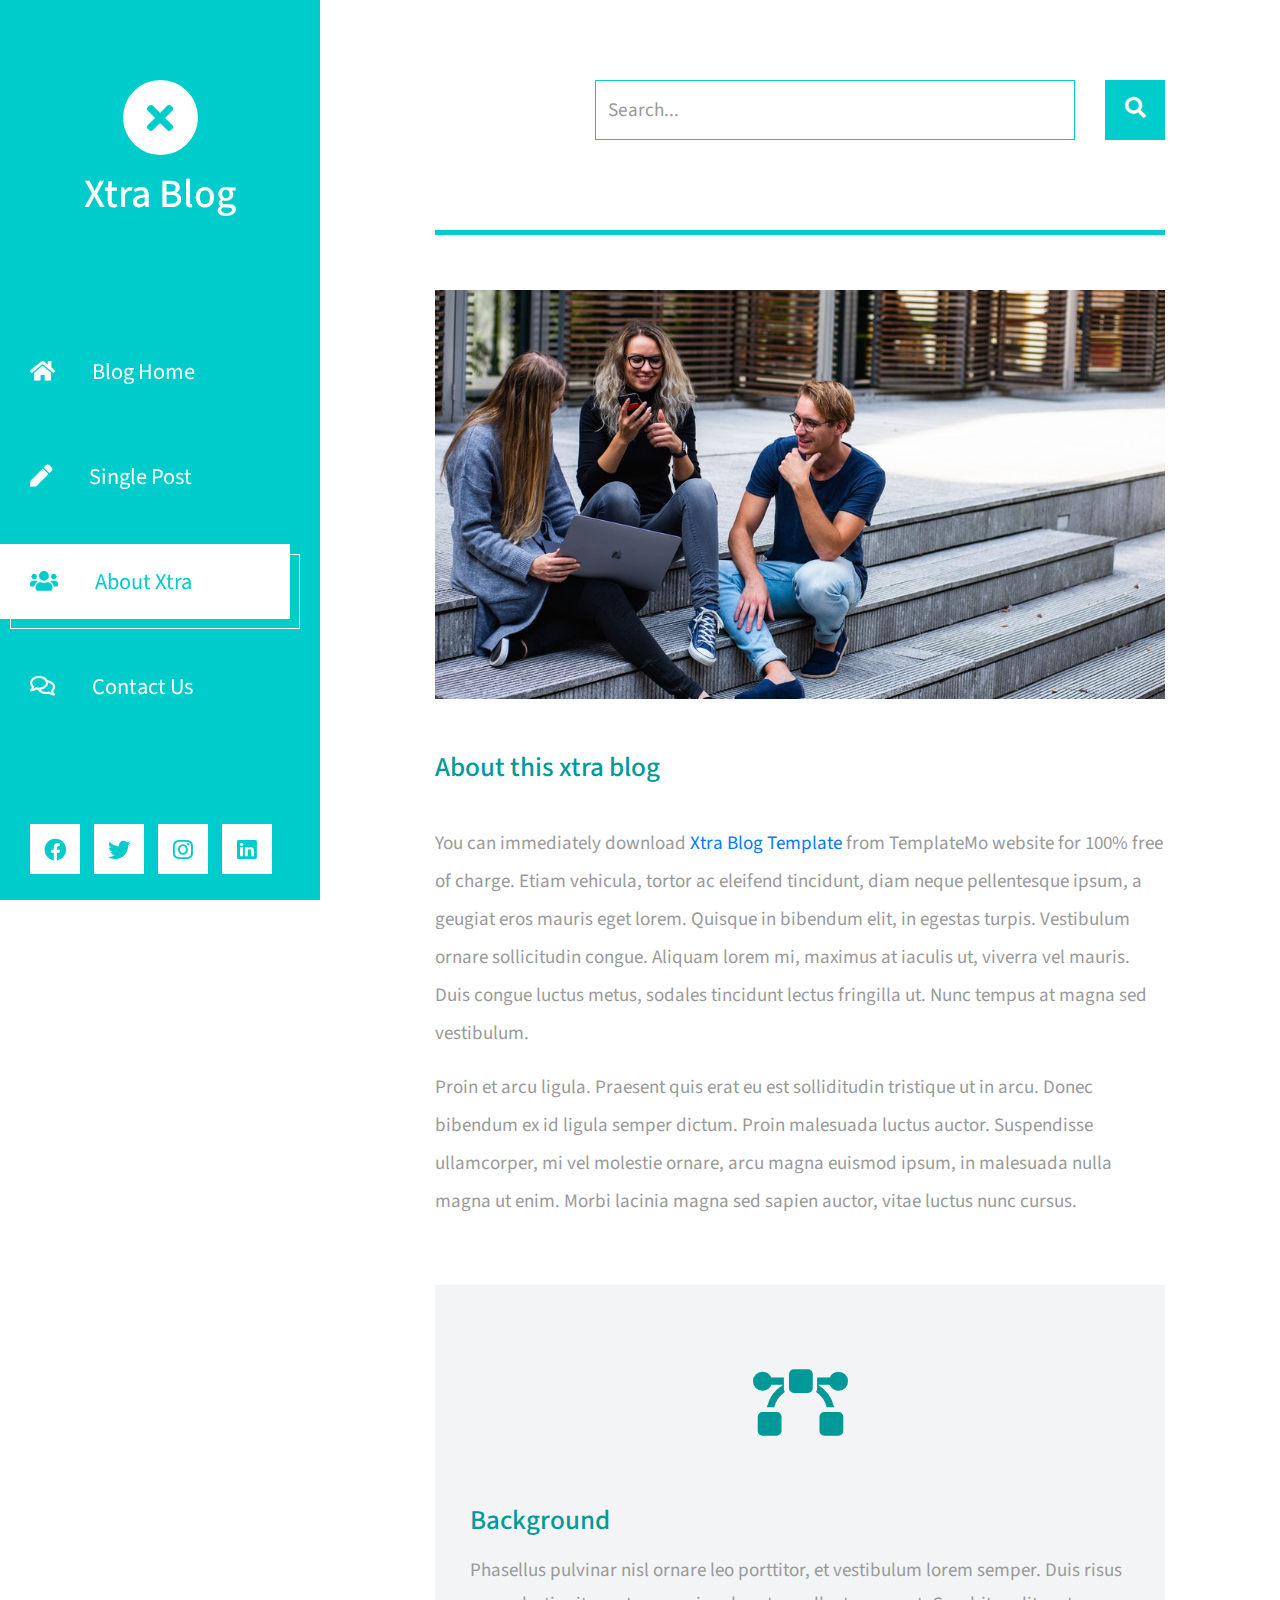
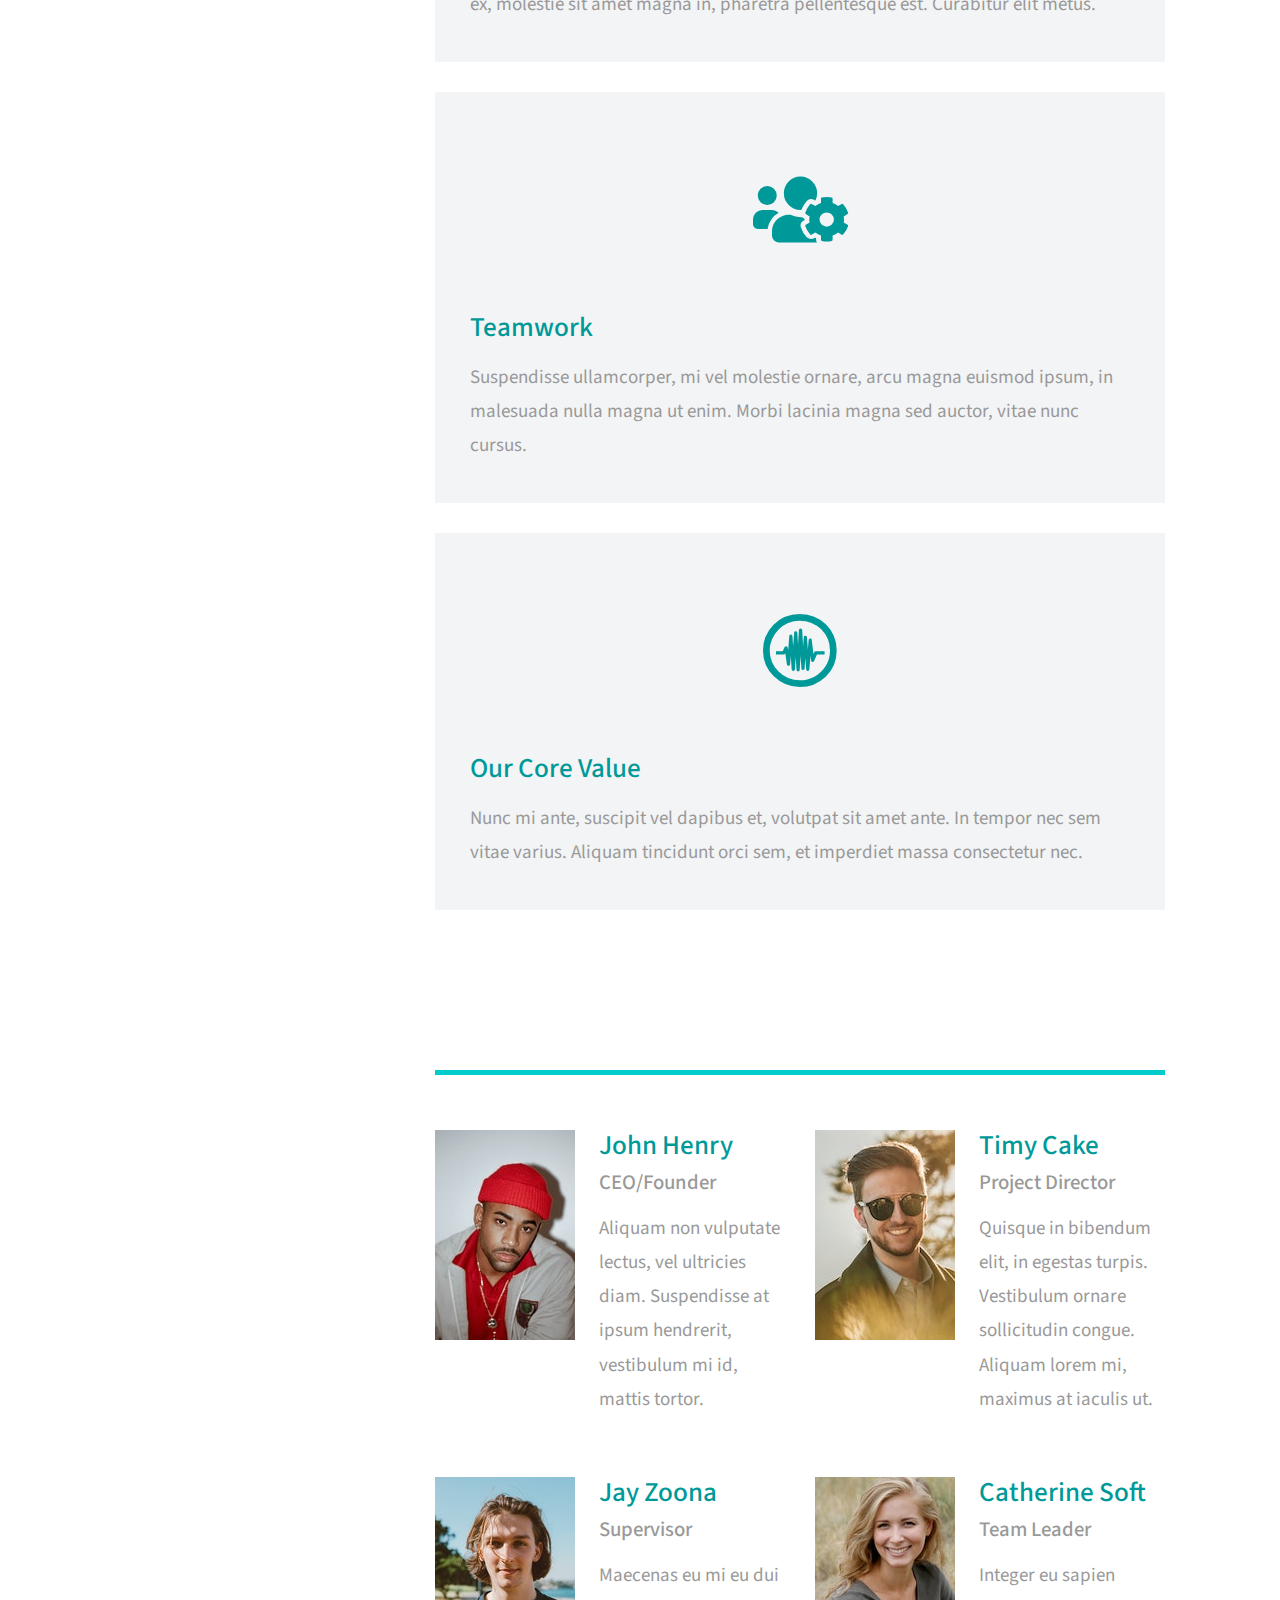
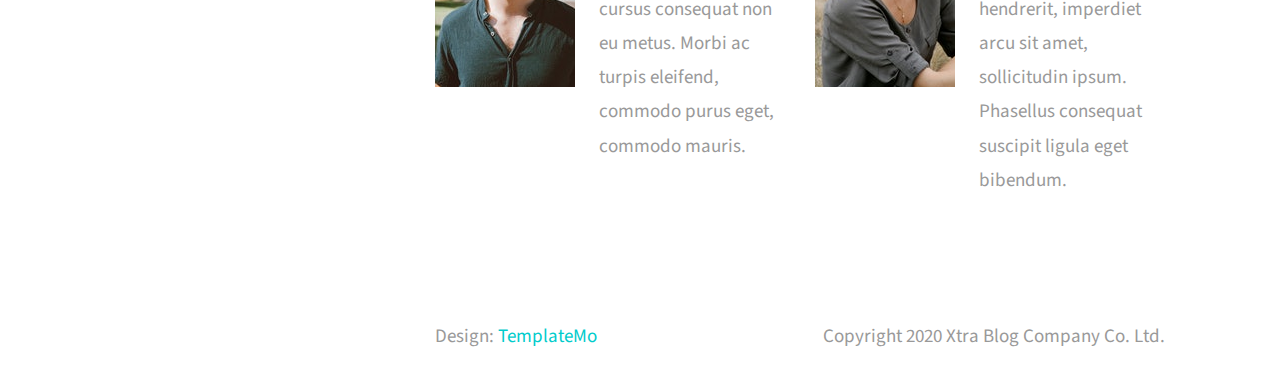
==== about.html @ 733cd5f7 "test site" ====
<!DOCTYPE html>
<html lang="en">
<head>
	<meta charset="UTF-8">
	<meta name="viewport" content="width=device-width, initial-scale=1.0">
	<title>Xtra Blog</title>
	<link rel="stylesheet" href="fontawesome/css/all.min.css"> <!-- https://fontawesome.com/ -->
	<link href="https://fonts.googleapis.com/css2?family=Source+Sans+Pro&display=swap" rel="stylesheet"> <!-- https://fonts.google.com/ -->
    <link href="css/bootstrap.min.css" rel="stylesheet">
    <link href="css/templatemo-xtra-blog.css" rel="stylesheet">
<!--
    
TemplateMo 553 Xtra Blog

https://templatemo.com/tm-553-xtra-blog

-->
</head>
<body>
	<header class="tm-header" id="tm-header">
        <div class="tm-header-wrapper">
            <button class="navbar-toggler" type="button" aria-label="Toggle navigation">
                <i class="fas fa-bars"></i>
            </button>
            <div class="tm-site-header">
                <div class="mb-3 mx-auto tm-site-logo"><i class="fas fa-times fa-2x"></i></div>            
                <h1 class="text-center">Xtra Blog</h1>
            </div>
            <nav class="tm-nav" id="tm-nav">            
                <ul>
                    <li class="tm-nav-item"><a href="index.html" class="tm-nav-link">
                        <i class="fas fa-home"></i>
                        Blog Home
                    </a></li>
                    <li class="tm-nav-item"><a href="post.html" class="tm-nav-link">
                        <i class="fas fa-pen"></i>
                        Single Post
                    </a></li>
                    <li class="tm-nav-item active"><a href="about.html" class="tm-nav-link">
                        <i class="fas fa-users"></i>
                        About Xtra
                    </a></li>
                    <li class="tm-nav-item"><a href="contact.html" class="tm-nav-link">
                        <i class="far fa-comments"></i>
                        Contact Us
                    </a></li>
                </ul>
            </nav>
            <div class="tm-mb-65">
                <a href="https://facebook.com" class="tm-social-link">
                    <i class="fab fa-facebook tm-social-icon"></i>
                </a>
                <a href="https://twitter.com" class="tm-social-link">
                    <i class="fab fa-twitter tm-social-icon"></i>
                </a>
                <a href="https://instagram.com" class="tm-social-link">
                    <i class="fab fa-instagram tm-social-icon"></i>
                </a>
                <a href="https://linkedin.com" class="tm-social-link">
                    <i class="fab fa-linkedin tm-social-icon"></i>
                </a>
            </div>
            <p class="tm-mb-80 pr-5 text-white">
                Xtra Blog is a multi-purpose HTML template from TemplateMo website. Left side is a sticky menu bar. Right side content will scroll up and down.
            </p>
        </div>
    </header>
    <div class="container-fluid">
        <main class="tm-main">
            <!-- Search form -->
            <div class="row tm-row">
                <div class="col-12">
                    <form method="GET" class="form-inline tm-mb-80 tm-search-form">                
                        <input class="form-control tm-search-input" name="query" type="text" placeholder="Search..." aria-label="Search">
                        <button class="tm-search-button" type="submit">
                            <i class="fas fa-search tm-search-icon" aria-hidden="true"></i>
                        </button>                                
                    </form>
                </div>                
            </div>            
            <div class="row tm-row tm-mb-45">
                <div class="col-12">
                    <hr class="tm-hr-primary tm-mb-55">
                    <img src="img/about-01.jpg" alt="Image" class="img-fluid">
                </div>
            </div>
            <div class="row tm-row tm-mb-40">
                <div class="col-12">                    
                    <div class="mb-4">
                        <h2 class="pt-2 tm-mb-40 tm-color-primary tm-post-title">About this xtra blog</h2>
                        <p>
                            You can immediately download 
                                <a rel="nofollow" href="https://templatemo.com/tm-553-xtra-blog" target="_blank">Xtra Blog Template</a> 
                                from TemplateMo website for 100% free of charge. Etiam vehicula, tortor ac eleifend tincidunt, diam neque pellentesque ipsum, 
                                a geugiat eros mauris eget lorem. Quisque in
                            bibendum elit, in egestas turpis. Vestibulum ornare sollicitudin congue. Aliquam lorem mi, maximus at iaculis ut, viverra vel
                            mauris. Duis congue luctus metus, sodales tincidunt lectus fringilla ut. Nunc tempus at magna sed vestibulum.
                        </p>
                        <p>
                            Proin et arcu ligula. Praesent quis erat eu est solliditudin tristique ut in arcu. Donec bibendum ex id ligula semper dictum.
                            Proin malesuada luctus auctor. Suspendisse ullamcorper, mi vel molestie ornare, arcu magna euismod ipsum, in
                            malesuada nulla magna ut enim. Morbi lacinia magna sed sapien auctor, vitae luctus nunc cursus.
                        </p>                            
                    </div>                    
                </div>
            </div>
            <div class="row tm-row tm-mb-120">
                <div class="col-lg-4 tm-about-col">
                    <div class="tm-bg-gray tm-about-pad">
                        <div class="text-center tm-mt-40 tm-mb-60">
                            <i class="fas fa-bezier-curve fa-4x tm-color-primary"></i>                            
                        </div>                        
                        <h2 class="mb-3 tm-color-primary tm-post-title">Background</h2>
                        <p class="mb-0 tm-line-height-short">
                            Phasellus pulvinar nisl ornare leo porttitor, et vestibulum lorem semper. 
                            Duis risus ex, molestie sit amet magna in,
                            pharetra pellentesque est. Curabitur elit metus.
                        </p>
                    </div>
                </div>
                <div class="col-lg-4 tm-about-col">
                    <div class="tm-bg-gray tm-about-pad">
                        <div class="text-center tm-mt-40 tm-mb-60">
                            <i class="fas fa-users-cog fa-4x tm-color-primary"></i>                            
                        </div>                        
                        <h2 class="mb-3 tm-color-primary tm-post-title">Teamwork</h2>
                        <p class="mb-0 tm-line-height-short">
                            Suspendisse ullamcorper, mi vel molestie ornare, arcu magna euismod ipsum, in malesuada nulla magna ut enim. 
                            Morbi lacinia magna sed auctor, vitae nunc cursus.
                        </p>
                    </div>
                </div>
                <div class="col-lg-4 tm-about-col">
                    <div class="tm-bg-gray tm-about-pad">
                        <div class="text-center tm-mt-40 tm-mb-60">
                            <i class="fab fa-creative-commons-sampling fa-4x tm-color-primary"></i>                            
                        </div>                        
                        <h2 class="mb-3 tm-color-primary tm-post-title">Our Core Value</h2>
                        <p class="mb-0 tm-line-height-short">
                            Nunc mi ante, suscipit vel dapibus et, volutpat sit amet ante. In tempor nec sem vitae varius. Aliquam tincidunt orci sem, et imperdiet massa consectetur nec.
                        </p>
                    </div>
                </div>
            </div>            
            <div class="row tm-row tm-mb-60">
                <div class="col-12">
                    <hr class="tm-hr-primary  tm-mb-55">
                </div>                
                <div class="col-lg-6 tm-mb-60 tm-person-col">
                    <div class="media tm-person">
                        <img src="img/about-02.jpg" alt="Image" class="img-fluid mr-4">
                        <div class="media-body">
                            <h2 class="tm-color-primary tm-post-title mb-2">John Henry</h2>
                            <h3 class="tm-h3 mb-3">CEO/Founder</h3>
                            <p class="mb-0 tm-line-height-short">
                                Aliquam non vulputate lectus, vel ultricies diam. Suspendisse at ipsum
                                hendrerit, vestibulum mi id, mattis tortor.
                            </p>
                        </div>
                    </div>
                </div>
                <div class="col-lg-6 tm-mb-60 tm-person-col">
                    <div class="media tm-person">
                        <img src="img/about-03.jpg" alt="Image" class="img-fluid mr-4">
                        <div class="media-body">
                            <h2 class="tm-color-primary tm-post-title mb-2">Timy Cake</h2>
                            <h3 class="tm-h3 mb-3">Project Director</h3>
                            <p class="mb-0 tm-line-height-short">
                                Quisque in bibendum elit, in egestas turpis. Vestibulum ornare sollicitudin congue. 
                                Aliquam lorem mi, maximus at iaculis ut.
                            </p>
                        </div>
                    </div>
                </div>
                <div class="col-lg-6 tm-mb-60 tm-person-col">
                    <div class="media tm-person">
                        <img src="img/about-04.jpg" alt="Image" class="img-fluid mr-4">
                        <div class="media-body">
                            <h2 class="tm-color-primary tm-post-title mb-2">Jay Zoona</h2>
                            <h3 class="tm-h3 mb-3">Supervisor</h3>
                            <p class="mb-0 tm-line-height-short">
                                Maecenas eu mi eu dui cursus consequat non eu metus. Morbi ac
                                turpis eleifend, commodo purus eget, commodo mauris.
                            </p>
                        </div>
                    </div>
                </div>
                <div class="col-lg-6 tm-mb-60 tm-person-col">
                    <div class="media tm-person">
                        <img src="img/about-05.jpg" alt="Image" class="img-fluid mr-4">
                        <div class="media-body">
                            <h2 class="tm-color-primary tm-post-title mb-2">Catherine Soft</h2>
                            <h3 class="tm-h3 mb-3">Team Leader</h3>
                            <p class="mb-0 tm-line-height-short">
                                Integer eu sapien hendrerit,
                                imperdiet arcu sit amet, sollicitudin ipsum.
                                Phasellus consequat suscipit ligula eget bibendum.
                            </p>
                        </div>
                    </div>
                </div>
            </div>        
            <footer class="row tm-row">
                <div class="col-md-6 col-12 tm-color-gray">
                    Design: <a rel="nofollow" target="_parent" href="https://templatemo.com" class="tm-external-link">TemplateMo</a>
                </div>
                <div class="col-md-6 col-12 tm-color-gray tm-copyright">
                    Copyright 2020 Xtra Blog Company Co. Ltd.
                </div>
            </footer>
        </main>
    </div>
    <script src="js/jquery.min.js"></script>
    <script src="js/templatemo-script.js"></script>
</body>
</html>
---- css/templatemo-xtra-blog.css ----
/*

TemplateMo 553 Xtra Blog

https://templatemo.com/tm-553-xtra-blog

*/

html { overflow-x: hidden; }

body {
    margin: 0;
    padding: 0;
    font-family: 'Source Sans Pro', sans-serif;
    font-size: 19px;
    line-height: 2em;
    overflow-x: hidden;
}

p, span { color: #999; }
hr { 
    border-top-color: #CCC; 
    margin-top: 10px;
    margin-bottom: 10px;
}
.form-control::-webkit-input-placeholder { color: #999; }  
.form-control:-ms-input-placeholder { color: #999; }  
.form-control::placeholder { color: #999; }

.tm-header {
    background-color: #0CC;
    color: white;
    
    position: fixed;
    top: 0;
    left: 0;
    bottom: 0;
    z-index: 100;
    width: 400px;
    overflow-y: visible;     
}

.tm-header-wrapper {
    overflow-y: scroll;
    scrollbar-width: none;
    -ms-overflow-style: none;
    padding: 30px;
    width: 100%;
    height: 100%; 
}

.tm-header-wrapper::-webkit-scrollbar {
    width: 0;
    height: 0;
}

.tm-site-header {
    margin-top: 50px;
    margin-bottom: 115px;
}

.tm-site-logo {
    width: 75px;
    height: 75px;
    border-radius: 50%;
    background-color: white;    
    display: flex;
    align-items: center;
    justify-content: center;
}

.tm-site-logo i { color: #0CC; }

.tm-main {
    margin-left: 400px;
    padding: 80px 100px 25px;
}

.tm-post { max-width: 470px; }

.tm-row {
    max-width: 980px;
    justify-content: space-between;
}

.tm-nav { margin-bottom: 100px; }

.tm-nav-item {
    list-style: none;
    margin-bottom: 30px;
}

.tm-nav-link {
    color: white;
    background-color: transparent;
    height: 75px;
    width: 100%;
    max-width: 300px;    
    display: flex;
    align-items: center;
    font-size: 1.4rem;
    padding: 30px;
}

.tm-nav-item:hover .tm-nav-link,
.tm-nav-item.active .tm-nav-link
 {
    color: #0CC;
    background-color: white;
    text-decoration: none;
}

.tm-nav ul { position: relative; }

.tm-nav-item:hover:after,
.tm-nav-item.active:after {
    content: '';
    width: 100%;
    max-width: 300px;    
    height: 75px;
    display: block;
    border: 1px solid white;
    margin-left: 10px;
    margin-top: -65px;
    position: absolute;
    z-index: -1000;
}

.tm-nav-link i { margin-right: 37px; }

ul { 
    margin: 0; 
    padding: 0;
}

.tm-nav { margin-left: -30px; }

.tm-social-link {
    display: inline-block;
    background-color: white;    
    font-size: 1.4rem;
    width: 50px;
    height: 50px;
    text-align: center;
    padding-top: 8px; 
    margin-right: 15px;   
    margin-bottom: 15px;
}

.tm-social-icon { 
    color: #0CC;    
    transition: all 0.3s ease;
}

.tm-social-link:hover .tm-social-icon.fa-facebook { color: #3b5998; }
.tm-social-link:hover .tm-social-icon.fa-twitter { color: #00acee; }
.tm-social-link:hover .tm-social-icon.fa-instagram { color: #3f729b; }
.tm-social-link:hover .tm-social-icon.fa-linkedin { color: #0e76a8; }
.navbar-toggler { display: none; }

.tm-search-form {
    display: flex;
    align-items: center;
    justify-content: flex-end;
}

.form-inline .form-control.tm-search-input {
    display: block;
    height: 60px;
    width: 480px;
    margin-right: 30px;
    border-radius: 0;
    border-color: #0CC;
    font-size: 1.2rem;
}

.tm-search-button {
    width: 60px;
    height: 60px;
    border: none;
    background-color: #0CC;
    transition: all 0.3s ease;
}

.tm-search-button:hover { background-color: #09b6b6; }

.tm-search-icon {
    color: white;
    font-size: 1.3rem;
}

.tm-post-link {
    display: block;
    position: relative;
	cursor: pointer;
}

.tm-post-link-inner {
    overflow: hidden;
    background: #3085a3;
}

.tm-post-link img {
    position: relative;
	display: block;
	min-height: 100%;
	max-width: 100%;
	opacity: 0.8;
}

.effect-lily img {
	max-width: none;
	width: -webkit-calc(100% + 50px);
	width: calc(100% + 50px);
	opacity: 0.7;
	-webkit-transition: opacity 0.35s, -webkit-transform 0.35s;
	transition: opacity 0.35s, transform 0.35s;
	-webkit-transform: translate3d(-40px,0, 0);
	transform: translate3d(-40px,0,0);
}

.effect-lily:hover img { opacity: 1; }

.effect-lily:hover img {
    -webkit-transform: translate3d(0,0,0);
	transform: translate3d(0,0,0);
}

.tm-post { margin-bottom: 75px; }

.tm-new-badge {
    top: 25px;
    right: -10px;
    background-color: #0CC;
    color: white;
    padding: 5px 20px;
}

.tm-post-title {
    font-size: 1.7rem;
    transition: all 0.3s ease;
}

.tm-h3 {
    font-size: 1.3rem;
    color: #999;
}

.tm-post-link:hover .tm-post-title { color: #0CC; }

.tm-btn {
    display: inline-block;
    border-radius: 5px;
    font-size: 1.3rem;
    transition: all 0.3s ease;
}

.tm-btn-primary {    
    background-color: #0CC;
    color: white;  
    padding: 8px 43px;
    border: none;
}

.tm-btn-small { padding: 8px 33px; }

.tm-btn-primary:hover {
    background-color: #09b6b6;
    color: white;
}

.tm-paging-nav ul li {
    list-style: none;
    display: inline-block;
    margin-right: 10px;
}

.tm-paging-nav ul li:last-child { margin-right: 0; }

.tm-paging-link {
    background-color: #F0F0F0;
    color: #999;
    width: 50px;
    height: 50px;
    display: flex;
    align-items: center;
    justify-content: center;    
}

.tm-paging-item .tm-paging-link:hover,
.tm-paging-item.active .tm-paging-link {
    background-color: #0CC;
    color: white;
}

.tm-btn.disabled {
    background-color: #F0F0F0;
    color: #999;
    cursor: not-allowed;
}

.tm-external-link { color: #0CC; }
.tm-external-link:hover { color: #09b6b6; }

.tm-paging-wrapper {
    display: flex;
    justify-content: flex-end;
    align-items: center;
}

.tm-prev-next-wrapper,
.tm-paging-wrapper {
    flex: 0 0 50%;
    max-width: 50%;
    padding-left: 15px;
    padding-right: 15px;
}

.tm-copyright { text-align: right; }

/* Single Post page */
hr.tm-hr-primary { border-top: 5px solid #0CC; }

video {
    width: 100%;
    height: auto;
}

.tm-comment {
    display: flex;
    align-items: flex-start;
}

.tm-comment-figure {
    margin-top: 10px;
    margin-right: 30px;
}

.tm-comment-reply { padding-left: 37px; }

.form-control {
    height: 45px;
    border-color: #0CC;
    border-radius: 0;
}

.tm-comment-form { max-width: 360px; }
.tm-category-list { list-style-type: none; }
figure { margin: 0; }
figcaption { line-height: 1.4; }

.tm-post-full { max-width: 600px; }

.tm-post-sidebar {
    max-width: 280px;
    margin-left: auto;
    margin-right: 0;
}

.tm-pt-20 { padding-top: 20px; }
.tm-pt-30 { padding-top: 30px; }
.tm-pt-45 { padding-top: 45px; }
.tm-pt-60 { padding-top: 60px; }
.tm-mb-40 { margin-bottom: 40px; }
.tm-mb-45 { margin-bottom: 45px; }
.tm-mb-55 { margin-bottom: 55px; }
.tm-mb-60 { margin-bottom: 60px; }
.tm-mb-65 { margin-bottom: 65px; }
.tm-mb-75 { margin-bottom: 75px; }
.tm-mb-80 { margin-bottom: 80px; }
.tm-mb-120 { margin-bottom: 120px; }
.tm-mt-40 { margin-top: 40px; }
.tm-mt-100 { margin-top: 100px; }
.tm-mr-20 { margin-right: 20px; }
.tm-color-primary, span.tm-color-primary { color: #099; }
a.tm-color-gray, .tm-color-gray { color: #999; }
a.tm-color-gray:hover { color: #099; }
.tm-bg-gray { background-color: #F3F4F5; }
button:focus { outline: none; }
a:hover { 
    text-decoration: none; 
    color: #048c8c;
}

a:hover figcaption { color: #056767; }
.img-thumbnail { max-width: none; }
.tm-about-pad { padding: 40px 35px; }
.tm-person { max-width: 430px; }
.tm-line-height-short { line-height: 1.8; }

.gmap_canvas {
    overflow:hidden;
    background:none!important;
    height:477px;
    width:100%;
}

.tm-social-links li { 
    list-style: none; 
    display: inline-block;
}

.tm-social-links li a {
    display: block;
    color: white;
    background-color: #0CC;
    width: 45px;
    height: 45px;    
    margin-right: 15px;    
}

.tm-social-links li a i { transition: all 0.3s ease; }
.tm-social-links li a:hover i.fa-facebook { color: #3b5998; }
.tm-social-links li a:hover i.fa-twitter { color: #00acee; }
.tm-social-links li a:hover i.fa-youtube { color: #c4302b; }
.tm-social-links li a:hover i.fa-instagram { color: #3f729b; }

.tm-contact-right { padding-left: 55px; }
.tm-contact-form { max-width: 488px; }

.tm-contact-form input,
.tm-contact-form textarea {
    max-width: 360px;
}

.tm-contact-form label { font-size: 1.4rem; }
.tm-contact-form .form-group { display: flex; }

@media (max-width: 1540px) {
    .tm-header { width: 320px; }

    .tm-main {
        margin-left: 320px;
        width: calc(100% - 320px);
    }
}

@media (max-width: 1300px) {
    .tm-about-col {
        flex: 0 0 100%;
        max-width: 100%;
        margin-bottom: 30px;
    }
}

@media (max-width: 1288px) {
    .tm-social-link { margin-right: 10px; }
}

@media (max-width: 1199px) {
    .tm-post-sidebar { max-width: 440px; }
    .form-inline .form-control.tm-search-input { width: 420px; }
}

@media (max-width: 1086px) {
    .form-inline .form-control.tm-search-input {
        width: 80%;
        margin-right: 15px;
    }
}

/* Hide sidebar */
@media (max-width: 991px) {
    .tm-header {
        width: 320px;
        left: -320px;        
        transition: all 0.3s ease;
    }

    .tm-header.show { left: 0; }
    .tm-header-wrapper { padding: 15px; }

    .navbar-toggler {
        display: block;
        position: fixed;
        left: 0;
        top: 0;
        background-color: rgba(56, 204, 204, 0.75);
        color: white;
        padding: 10px 15px;
        transition: all 0.3s ease;
        border-radius: 0;
        top: 5px;
    }

    .tm-header.show .navbar-toggler { left: 320px; }

    .tm-main {
        margin-left: 0;
        padding: 50px 40px;
        width: 100%;
    }

    .tm-post-sidebar {
        margin-left: 0;
        margin-right: auto;
    }

    .tm-person-col { width: 50%; }
    .tm-person { flex-direction: row; }

    .tm-contact-left {
        flex: 0 0 58.333333%;
        max-width: 58.333333%;
    }

    .tm-contact-right {
        flex: 0 0 41.666667%;
        max-width: 41.666667%;
    }

    .tm-post-full { max-width: none; }
}

@media (max-width: 767px) {
    .form-inline .form-control.tm-search-input {
        width: 70%;
        max-width: 375px;
        margin-right: 15px;
    }

    .tm-search-form { justify-content: flex-start; }
    .tm-main { padding: 60px 10px; }

    .tm-prev-next-wrapper,
    .tm-paging-wrapper {
        flex: 0 0 100%;
        max-width: 100%;
    }

    .tm-paging-wrapper { 
        margin-top: 50px; 
        justify-content: flex-start;
    }

    .tm-copyright { text-align: left; }
}

@media (max-width: 1199px) and (min-width: 992px) {
    .tm-person-col,
    .tm-contact-left,
    .tm-contact-right {
        flex: 0 0 100%;
        max-width: 100%;
    }

    .tm-contact-right { padding-left: 15px; }

    .tm-post-col,
    .tm-aside-col {
        flex: 0 0 100%;
        max-width: 100%;
    }

    .tm-post-sidebar {
        margin-left: 0;
        margin-right: auto;
    }
}

@media (max-width: 709px) {
    .tm-person-col { width: 100%; }
}

@media (max-width: 991px) and (min-width: 826px) {
    .tm-about-col {
        flex: 0 0 33.3333%;
        max-width: 33.3333%;
    }

    .tm-person { flex-direction: row; }
}

@media (max-width: 630px) {
    .tm-contact-left,
    .tm-contact-right {
        flex: 0 0 100%;
        max-width: 100%;
    }

    .tm-contact-right { padding-left: 15px; }
}

@media (max-width: 575px) {
    .tm-contact-form input, 
    .tm-contact-form textarea {
        max-width: 100%;
    }
}

@media (max-width: 480px) {
    .tm-person-col { width: 100%; }
    .tm-person { flex-direction: row; }
}

@media (max-width: 380px) {
    .tm-person img { max-width: 120px; }
}
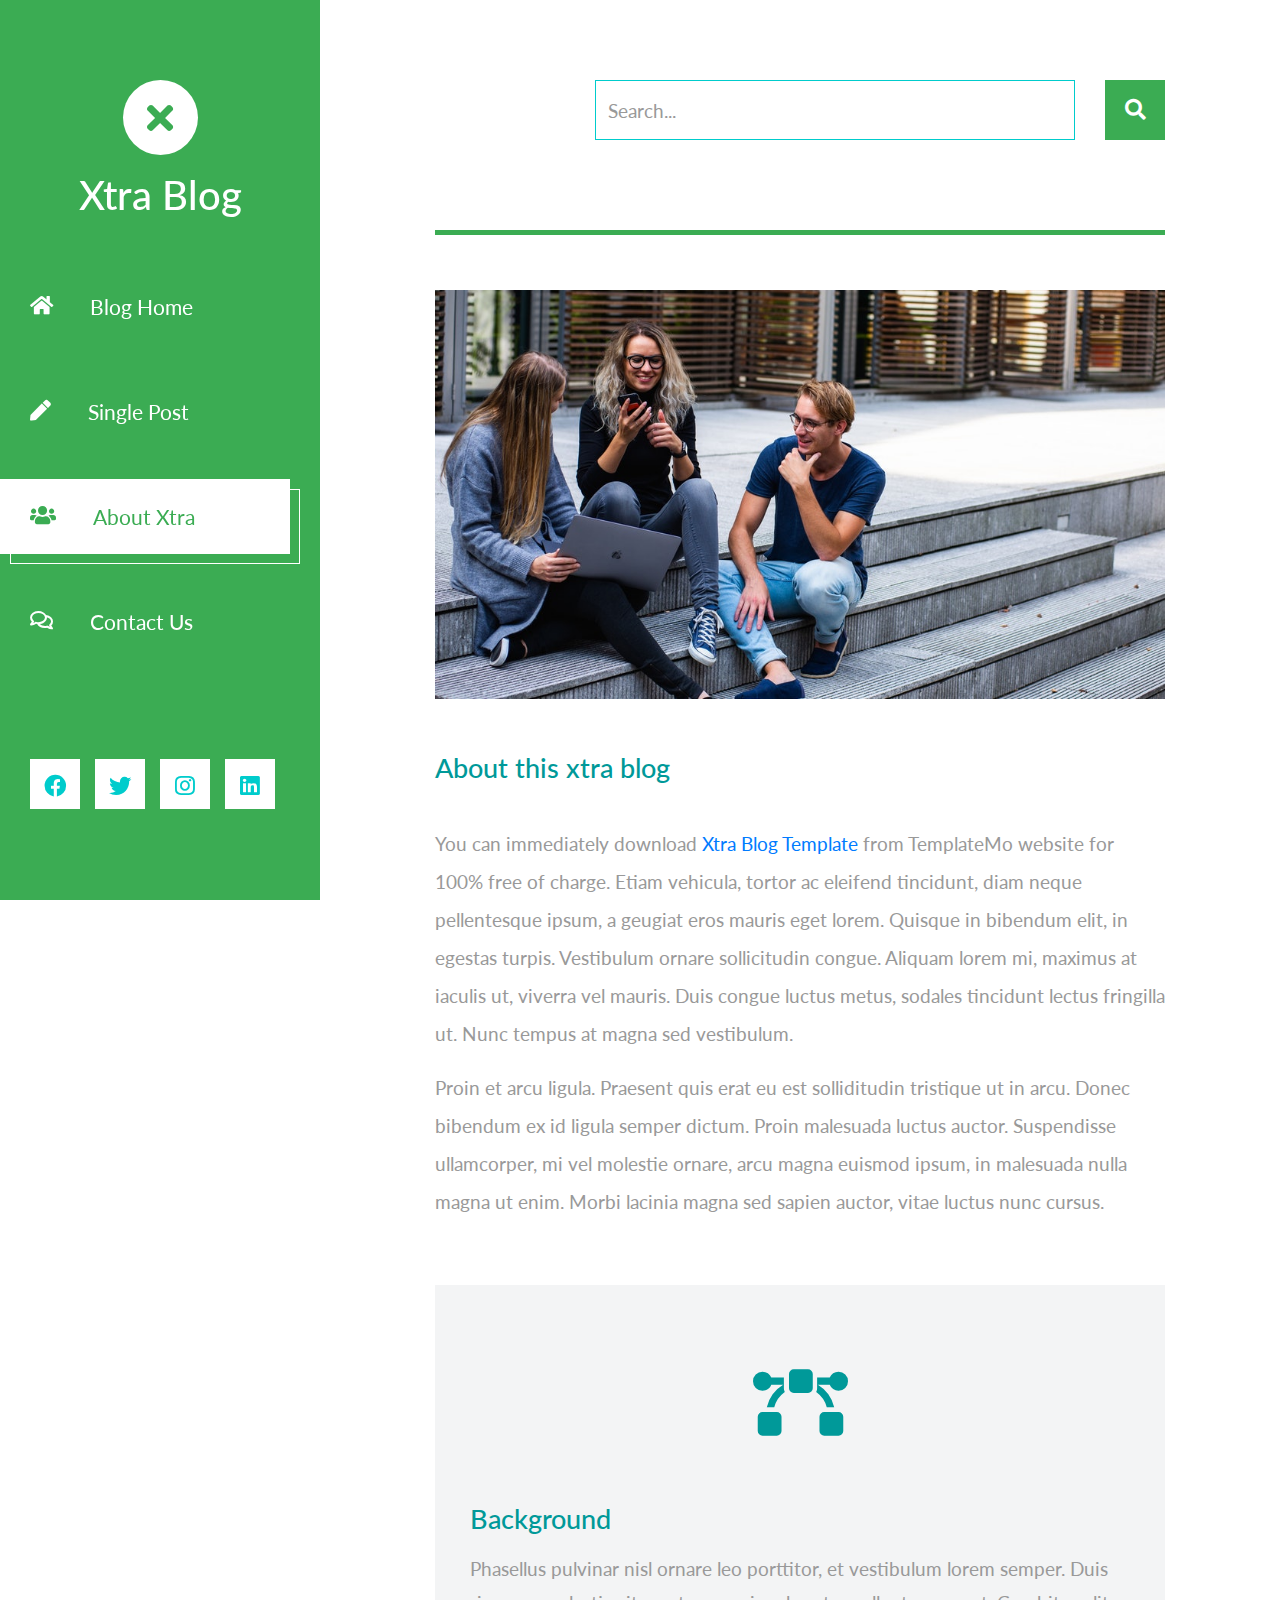
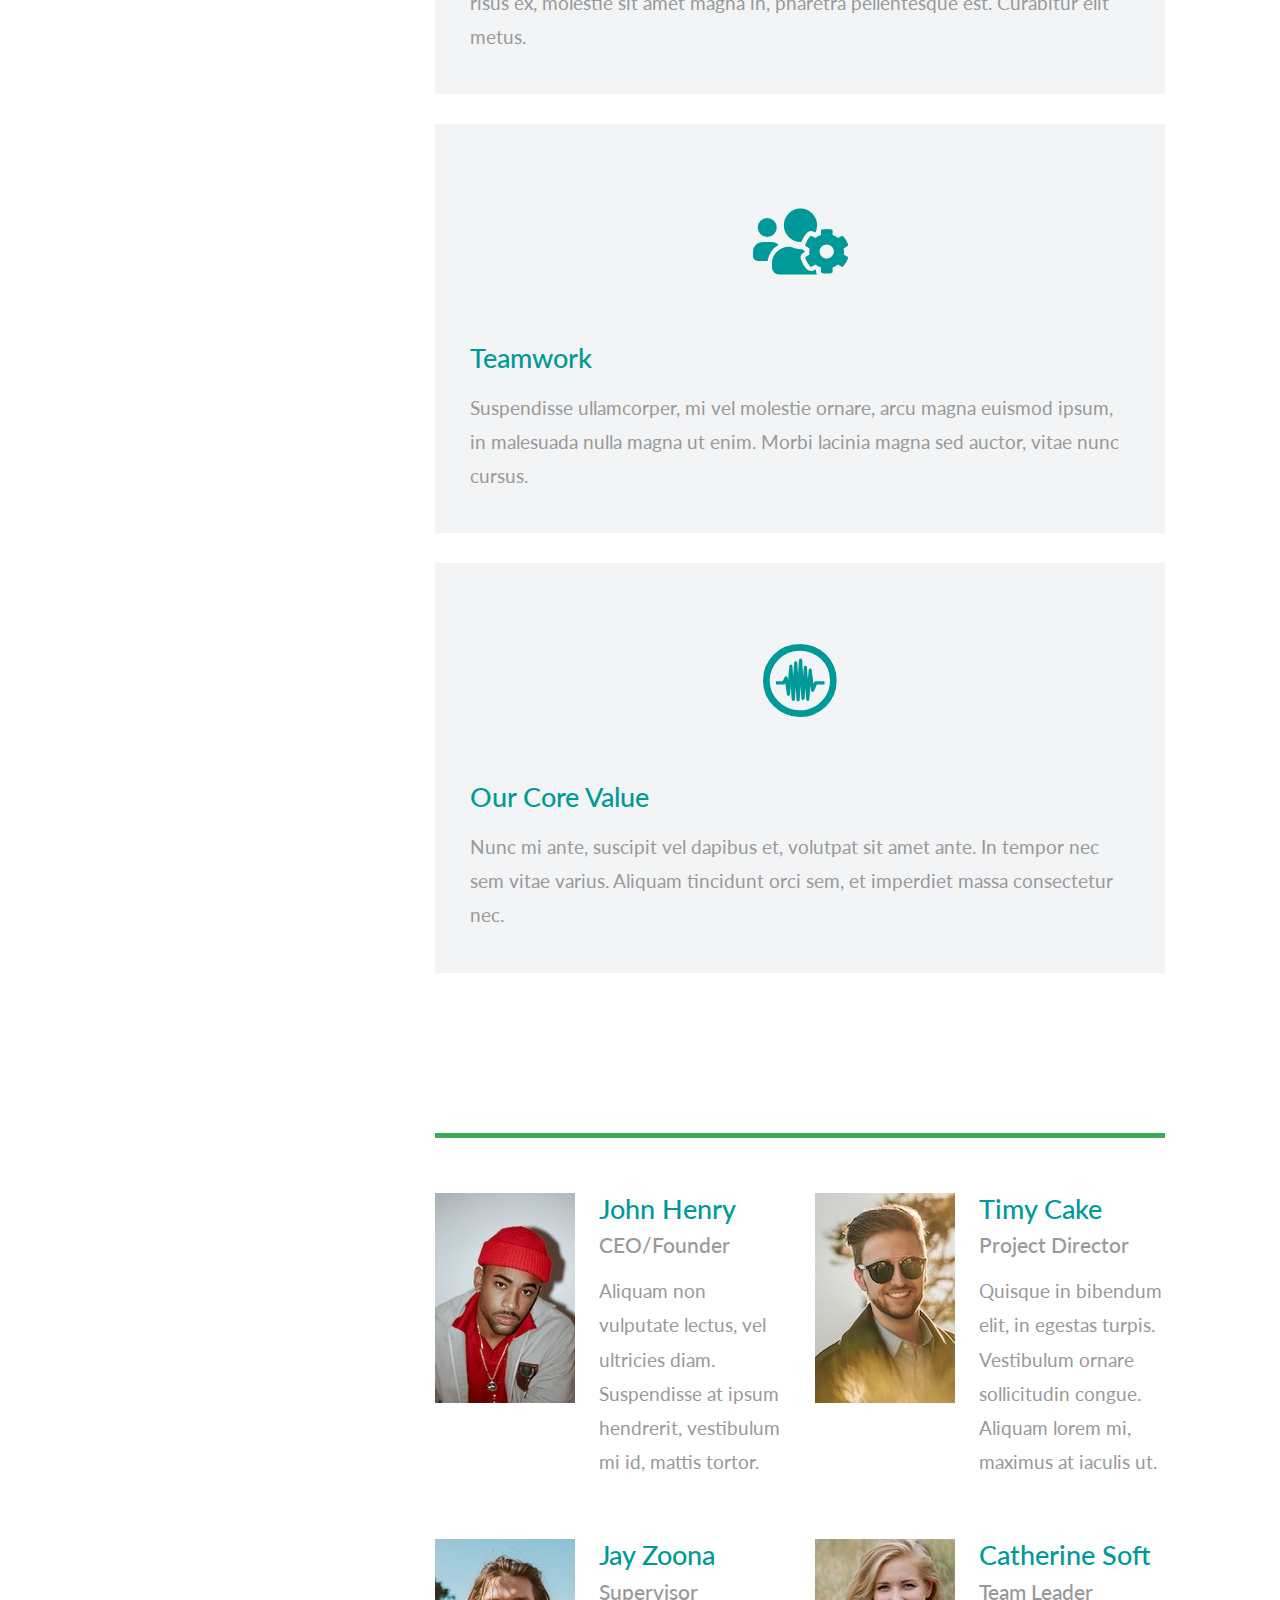
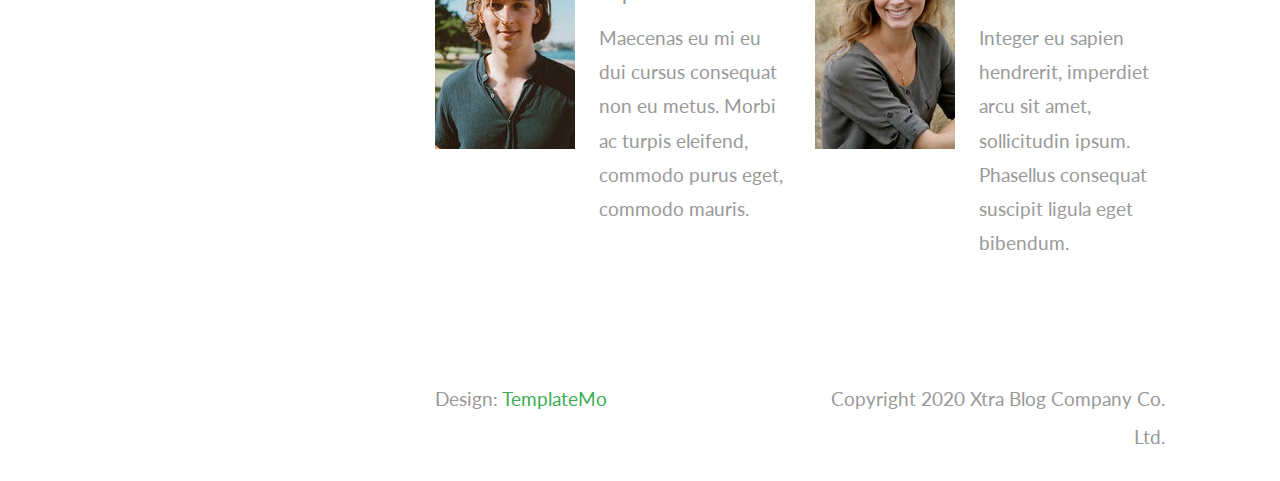
==== commit 14b38042: "firt change" ====
--- a/about.html
+++ b/about.html
@@ -7,7 +7,12 @@
 	<link rel="stylesheet" href="fontawesome/css/all.min.css"> <!-- https://fontawesome.com/ -->
 	<link href="https://fonts.googleapis.com/css2?family=Source+Sans+Pro&display=swap" rel="stylesheet"> <!-- https://fonts.google.com/ -->
     <link href="css/bootstrap.min.css" rel="stylesheet">
-    <link href="css/templatemo-xtra-blog.css" rel="stylesheet">
+    <link href="css/template-ean-blog.css" rel="stylesheet">
+
+    <link rel="preconnect" href="https://fonts.googleapis.com">
+    <link rel="preconnect" href="https://fonts.gstatic.com" crossorigin>
+    <link href="https://fonts.googleapis.com/css2?family=Lato:ital,wght@0,100;0,300;0,400;0,700;0,900;1,100;1,300;1,400;1,700;1,900&display=swap" rel="stylesheet">
+
 <!--
     
 TemplateMo 553 Xtra Blog
--- a/css/template-ean-blog.css
+++ b/css/template-ean-blog.css
@@ -0,0 +1,598 @@
+/*
+
+Template-ean Blog
+
+basado en: https://templatemo.com/tm-553-xtra-blog
+
+*/
+
+html { overflow-x: hidden; }
+
+body {
+    margin: 0;
+    padding: 0;
+    font-family: 'Lato', sans-serif;
+    font-size: 19px;
+    line-height: 2em;
+    overflow-x: hidden;
+}
+
+p, span { color: #999; }
+hr { 
+    border-top-color: #CCC; 
+    margin-top: 10px;
+    margin-bottom: 10px;
+}
+.form-control::-webkit-input-placeholder { color: #999; }  
+.form-control:-ms-input-placeholder { color: #999; }  
+.form-control::placeholder { color: #999; }
+
+.tm-header {
+    background-color: #3bac53;
+    color: white;
+    
+    position: fixed;
+    top: 0;
+    left: 0;
+    bottom: 0;
+    z-index: 100;
+    width: 450px;
+    overflow-y: visible;     
+}
+
+.tm-header-wrapper {
+    overflow-y: scroll;
+    scrollbar-width: none;
+    -ms-overflow-style: none;
+    padding: 30px;
+    width: 100%;
+    height: 100%; 
+}
+
+.tm-header-wrapper::-webkit-scrollbar {
+    width: 0;
+    height: 0;
+}
+
+.tm-site-header {
+    margin-top: 50px;
+    margin-bottom: 50px;
+}
+
+.tm-site-logo {
+    width: 75px;
+    height: 75px;
+    border-radius: 50%;
+    background-color: white;    
+    display: flex;
+    align-items: center;
+    justify-content: center;
+}
+
+.tm-site-logo i { color: #3bac53; }
+
+.tm-main {
+    margin-left: 400px;
+    padding: 80px 100px 25px;
+}
+
+.tm-post { max-width: 470px; }
+
+.tm-row {
+    max-width: 980px;
+    justify-content: space-between;
+}
+
+.tm-nav { margin-bottom: 100px; }
+
+.tm-nav-item {
+    list-style: none;
+    margin-bottom: 30px;
+}
+
+.tm-nav-link {
+    color: white;
+    background-color: transparent;
+    height: 75px;
+    width: 100%;
+    max-width: 300px;    
+    display: flex;
+    align-items: center;
+    font-size: 1.3rem;
+    padding: 30px;
+}
+
+.tm-nav-item:hover .tm-nav-link,
+.tm-nav-item.active .tm-nav-link
+ {
+    color: #3bac53;
+    background-color: white;
+    text-decoration: none;
+}
+
+.tm-nav ul { position: relative; }
+
+.tm-nav-item:hover:after,
+.tm-nav-item.active:after {
+    content: '';
+    width: 100%;
+    max-width: 300px;    
+    height: 75px;
+    display: block;
+    border: 1px solid white;
+    margin-left: 10px;
+    margin-top: -65px;
+    position: absolute;
+    z-index: -1000;
+}
+
+.tm-nav-link i { margin-right: 37px; }
+
+ul { 
+    margin: 0; 
+    padding: 0;
+}
+
+.tm-nav { margin-left: -30px; }
+
+.tm-social-link {
+    display: inline-block;
+    background-color: white;    
+    font-size: 1.4rem;
+    width: 50px;
+    height: 50px;
+    text-align: center;
+    padding-top: 8px; 
+    margin-right: 15px;   
+    margin-bottom: 15px;
+}
+
+.tm-social-icon { 
+    color: #0CC;    
+    transition: all 0.3s ease;
+}
+
+.tm-social-link:hover .tm-social-icon.fa-facebook { color: #3b5998; }
+.tm-social-link:hover .tm-social-icon.fa-twitter { color: #00acee; }
+.tm-social-link:hover .tm-social-icon.fa-instagram { color: #3f729b; }
+.tm-social-link:hover .tm-social-icon.fa-linkedin { color: #0e76a8; }
+.navbar-toggler { display: none; }
+
+.tm-search-form {
+    display: flex;
+    align-items: center;
+    justify-content: flex-end;
+}
+
+.form-inline .form-control.tm-search-input {
+    display: block;
+    height: 60px;
+    width: 480px;
+    margin-right: 30px;
+    border-radius: 0;
+    border-color: #0CC;
+    font-size: 1.2rem;
+}
+
+.tm-search-button {
+    width: 60px;
+    height: 60px;
+    border: none;
+    background-color: #3bac53;
+    transition: all 0.3s ease;
+}
+
+.tm-search-button:hover { background-color: #3bac53; }
+
+.tm-search-icon {
+    color: white;
+    font-size: 1.3rem;
+}
+
+.tm-post-link {
+    display: block;
+    position: relative;
+	cursor: pointer;
+}
+
+.tm-post-link-inner {
+    overflow: hidden;
+    background: #3085a3;
+}
+
+.tm-post-link img {
+    position: relative;
+	display: block;
+	min-height: 100%;
+	max-width: 100%;
+	opacity: 0.8;
+}
+
+.effect-lily img {
+	max-width: none;
+	width: -webkit-calc(100% + 50px);
+	width: calc(100% + 50px);
+	opacity: 0.7;
+	-webkit-transition: opacity 0.35s, -webkit-transform 0.35s;
+	transition: opacity 0.35s, transform 0.35s;
+	-webkit-transform: translate3d(-40px,0, 0);
+	transform: translate3d(-40px,0,0);
+}
+
+.effect-lily:hover img { opacity: 1; }
+
+.effect-lily:hover img {
+    -webkit-transform: translate3d(0,0,0);
+	transform: translate3d(0,0,0);
+}
+
+.tm-post { margin-bottom: 75px; }
+
+.tm-new-badge {
+    top: 25px;
+    right: -10px;
+    background-color: #0CC;
+    color: white;
+    padding: 5px 20px;
+}
+
+.tm-post-title {
+    font-size: 1.7rem;
+    transition: all 0.3s ease;
+}
+
+.tm-h3 {
+    font-size: 1.3rem;
+    color: #999;
+}
+
+.tm-post-link:hover .tm-post-title { color: #0CC; }
+
+.tm-btn {
+    display: inline-block;
+    border-radius: 5px;
+    font-size: 1.3rem;
+    transition: all 0.3s ease;
+}
+
+.tm-btn-primary {    
+    background-color: #0CC;
+    color: white;  
+    padding: 8px 43px;
+    border: none;
+}
+
+.tm-btn-small { padding: 8px 33px; }
+
+.tm-btn-primary:hover {
+    background-color: #09b6b6;
+    color: white;
+}
+
+.tm-paging-nav ul li {
+    list-style: none;
+    display: inline-block;
+    margin-right: 10px;
+}
+
+.tm-paging-nav ul li:last-child { margin-right: 0; }
+
+.tm-paging-link {
+    background-color: #F0F0F0;
+    color: #999;
+    width: 50px;
+    height: 50px;
+    display: flex;
+    align-items: center;
+    justify-content: center;    
+}
+
+.tm-paging-item .tm-paging-link:hover,
+.tm-paging-item.active .tm-paging-link {
+    background-color: #0CC;
+    color: white;
+}
+
+.tm-btn.disabled {
+    background-color: #F0F0F0;
+    color: #999;
+    cursor: not-allowed;
+}
+
+.tm-external-link { color: #3bac53; }
+.tm-external-link:hover { color: #09b6b6; }
+
+.tm-paging-wrapper {
+    display: flex;
+    justify-content: flex-end;
+    align-items: center;
+}
+
+.tm-prev-next-wrapper,
+.tm-paging-wrapper {
+    flex: 0 0 50%;
+    max-width: 50%;
+    padding-left: 15px;
+    padding-right: 15px;
+}
+
+.tm-copyright { text-align: right; }
+
+/* Single Post page */
+hr.tm-hr-primary { border-top: 5px solid #3bac53; }
+
+video {
+    width: 100%;
+    height: auto;
+}
+
+.tm-comment {
+    display: flex;
+    align-items: flex-start;
+}
+
+.tm-comment-figure {
+    margin-top: 10px;
+    margin-right: 30px;
+}
+
+.tm-comment-reply { padding-left: 37px; }
+
+.form-control {
+    height: 45px;
+    border-color: #3bac53;
+    border-radius: 0;
+}
+
+.tm-comment-form { max-width: 360px; }
+.tm-category-list { list-style-type: none; }
+figure { margin: 0; }
+figcaption { line-height: 1.4; }
+
+.tm-post-full { max-width: 600px; }
+
+.tm-post-sidebar {
+    max-width: 280px;
+    margin-left: auto;
+    margin-right: 0;
+}
+
+.tm-pt-20 { padding-top: 20px; }
+.tm-pt-30 { padding-top: 30px; }
+.tm-pt-45 { padding-top: 45px; }
+.tm-pt-60 { padding-top: 60px; }
+.tm-mb-40 { margin-bottom: 40px; }
+.tm-mb-45 { margin-bottom: 45px; }
+.tm-mb-55 { margin-bottom: 55px; }
+.tm-mb-60 { margin-bottom: 60px; }
+.tm-mb-65 { margin-bottom: 65px; }
+.tm-mb-75 { margin-bottom: 75px; }
+.tm-mb-80 { margin-bottom: 80px; }
+.tm-mb-120 { margin-bottom: 120px; }
+.tm-mt-40 { margin-top: 40px; }
+.tm-mt-100 { margin-top: 100px; }
+.tm-mr-20 { margin-right: 20px; }
+.tm-color-primary, span.tm-color-primary { color: #099; }
+a.tm-color-gray, .tm-color-gray { color: #999; }
+a.tm-color-gray:hover { color: #099; }
+.tm-bg-gray { background-color: #F3F4F5; }
+button:focus { outline: none; }
+a:hover { 
+    text-decoration: none; 
+    color: #048c8c;
+}
+
+a:hover figcaption { color: #056767; }
+.img-thumbnail { max-width: none; }
+.tm-about-pad { padding: 40px 35px; }
+.tm-person { max-width: 430px; }
+.tm-line-height-short { line-height: 1.8; }
+
+.gmap_canvas {
+    overflow:hidden;
+    background:none!important;
+    height:477px;
+    width:100%;
+}
+
+.tm-social-links li { 
+    list-style: none; 
+    display: inline-block;
+}
+
+.tm-social-links li a {
+    display: block;
+    color: white;
+    background-color: #0CC;
+    width: 45px;
+    height: 45px;    
+    margin-right: 15px;    
+}
+
+.tm-social-links li a i { transition: all 0.3s ease; }
+.tm-social-links li a:hover i.fa-facebook { color: #3b5998; }
+.tm-social-links li a:hover i.fa-twitter { color: #00acee; }
+.tm-social-links li a:hover i.fa-youtube { color: #c4302b; }
+.tm-social-links li a:hover i.fa-instagram { color: #3f729b; }
+
+.tm-contact-right { padding-left: 55px; }
+.tm-contact-form { max-width: 488px; }
+
+.tm-contact-form input,
+.tm-contact-form textarea {
+    max-width: 360px;
+}
+
+.tm-contact-form label { font-size: 1.4rem; }
+.tm-contact-form .form-group { display: flex; }
+
+@media (max-width: 1540px) {
+    .tm-header { width: 320px; }
+
+    .tm-main {
+        margin-left: 320px;
+        width: calc(100% - 320px);
+    }
+}
+
+@media (max-width: 1300px) {
+    .tm-about-col {
+        flex: 0 0 100%;
+        max-width: 100%;
+        margin-bottom: 30px;
+    }
+}
+
+@media (max-width: 1288px) {
+    .tm-social-link { margin-right: 10px; }
+}
+
+@media (max-width: 1199px) {
+    .tm-post-sidebar { max-width: 440px; }
+    .form-inline .form-control.tm-search-input { width: 420px; }
+}
+
+@media (max-width: 1086px) {
+    .form-inline .form-control.tm-search-input {
+        width: 80%;
+        margin-right: 15px;
+    }
+}
+
+/* Hide sidebar */
+@media (max-width: 991px) {
+    .tm-header {
+        width: 320px;
+        left: -320px;        
+        transition: all 0.3s ease;
+    }
+
+    .tm-header.show { left: 0; }
+    .tm-header-wrapper { padding: 15px; }
+
+    .navbar-toggler {
+        display: block;
+        position: fixed;
+        left: 0;
+        top: 0;
+        background-color: rgba(56, 204, 204, 0.75);
+        color: white;
+        padding: 10px 15px;
+        transition: all 0.3s ease;
+        border-radius: 0;
+        top: 5px;
+    }
+
+    .tm-header.show .navbar-toggler { left: 320px; }
+
+    .tm-main {
+        margin-left: 0;
+        padding: 50px 40px;
+        width: 100%;
+    }
+
+    .tm-post-sidebar {
+        margin-left: 0;
+        margin-right: auto;
+    }
+
+    .tm-person-col { width: 50%; }
+    .tm-person { flex-direction: row; }
+
+    .tm-contact-left {
+        flex: 0 0 58.333333%;
+        max-width: 58.333333%;
+    }
+
+    .tm-contact-right {
+        flex: 0 0 41.666667%;
+        max-width: 41.666667%;
+    }
+
+    .tm-post-full { max-width: none; }
+}
+
+@media (max-width: 767px) {
+    .form-inline .form-control.tm-search-input {
+        width: 70%;
+        max-width: 375px;
+        margin-right: 15px;
+    }
+
+    .tm-search-form { justify-content: flex-start; }
+    .tm-main { padding: 60px 10px; }
+
+    .tm-prev-next-wrapper,
+    .tm-paging-wrapper {
+        flex: 0 0 100%;
+        max-width: 100%;
+    }
+
+    .tm-paging-wrapper { 
+        margin-top: 50px; 
+        justify-content: flex-start;
+    }
+
+    .tm-copyright { text-align: left; }
+}
+
+@media (max-width: 1199px) and (min-width: 992px) {
+    .tm-person-col,
+    .tm-contact-left,
+    .tm-contact-right {
+        flex: 0 0 100%;
+        max-width: 100%;
+    }
+
+    .tm-contact-right { padding-left: 15px; }
+
+    .tm-post-col,
+    .tm-aside-col {
+        flex: 0 0 100%;
+        max-width: 100%;
+    }
+
+    .tm-post-sidebar {
+        margin-left: 0;
+        margin-right: auto;
+    }
+}
+
+@media (max-width: 709px) {
+    .tm-person-col { width: 100%; }
+}
+
+@media (max-width: 991px) and (min-width: 826px) {
+    .tm-about-col {
+        flex: 0 0 33.3333%;
+        max-width: 33.3333%;
+    }
+
+    .tm-person { flex-direction: row; }
+}
+
+@media (max-width: 630px) {
+    .tm-contact-left,
+    .tm-contact-right {
+        flex: 0 0 100%;
+        max-width: 100%;
+    }
+
+    .tm-contact-right { padding-left: 15px; }
+}
+
+@media (max-width: 575px) {
+    .tm-contact-form input, 
+    .tm-contact-form textarea {
+        max-width: 100%;
+    }
+}
+
+@media (max-width: 480px) {
+    .tm-person-col { width: 100%; }
+    .tm-person { flex-direction: row; }
+}
+
+@media (max-width: 380px) {
+    .tm-person img { max-width: 120px; }
+}